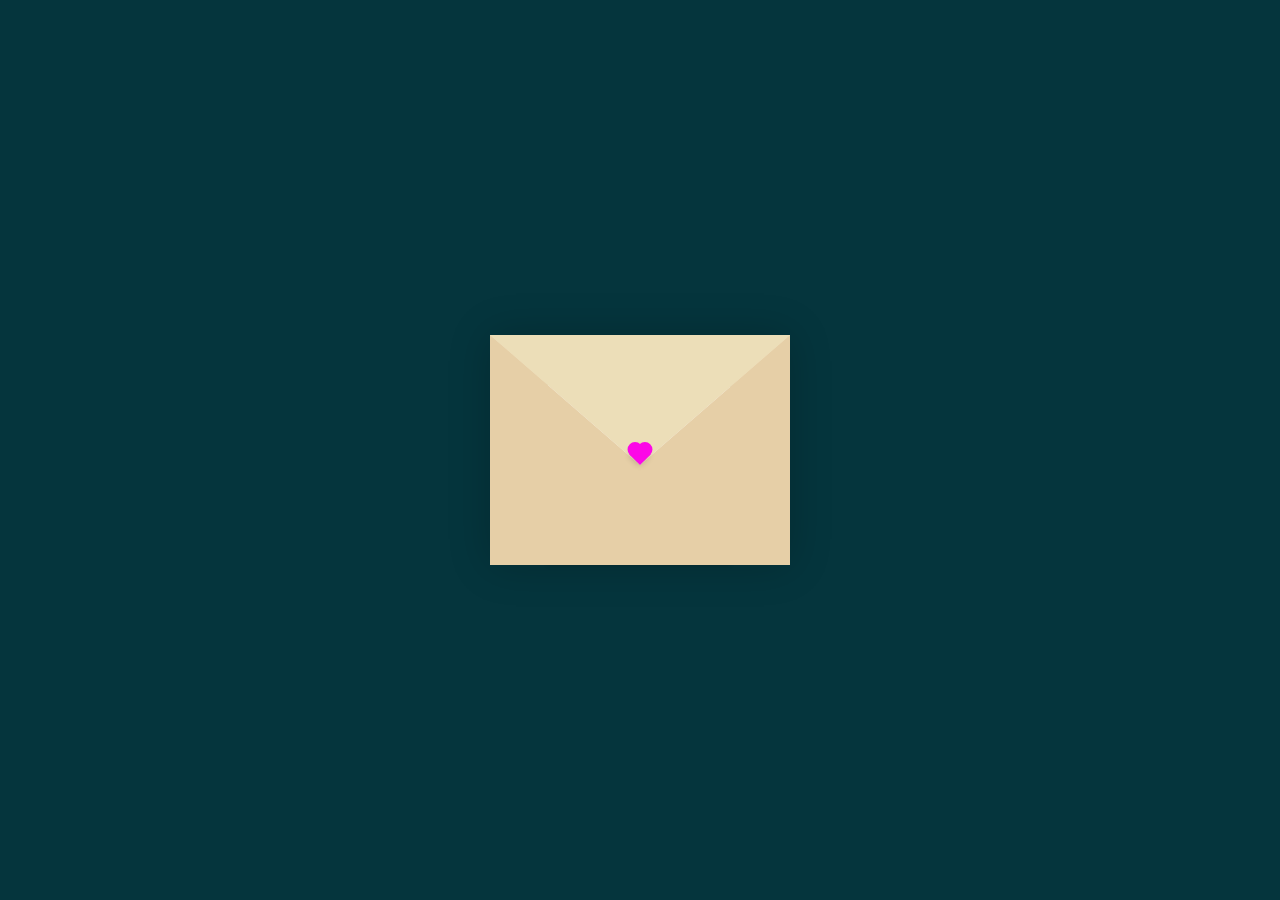
==== nanda presente/index.html @ 7479f289 "Add files via upload" ====
<!DOCTYPE html>
<html lang="en">
<head>
    <meta charset="UTF-8">
    <meta http-equiv="X-UA-Compatible" content="IE=edge">
    <meta name="viewport" content="width=device-width, initial-scale=1.0">
    <title>CSS Envelope + Letter (Open/Close on Click)</title>
    <link rel="stylesheet" href="./style.css">
</head>
<body>
    <div class="container">
        <div class="envelope-wrapper">
            <div class="envelope">
                <div class="letter">
                    <div class="text">
                        <strong>Dear Person.</strong>
                        <p>
                            @Lzk001
                        </p>
                    </div>
                </div>
            </div>
            <div class="heart"></div>
        </div>
    </div>
    <script>
        const envelope = document.querySelector('.envelope-wrapper');
        envelope.addEventListener('click', () => {
            envelope.classList.toggle('flap');
        });
    </script>
</body>
</html>
---- nanda presente/style.css ----
:root{
    --primary: #fff;
    --bg-color: rgb(5, 53, 61);
    --bg-envelope-color: #f5edd1;
    --envelope-tab: #ecdeb8;
    --envelope-cover: #e6cfa7;
    --shadow-color: rgba(0, 0, 0, 0.2);
    --txt-color: #444;
    --heart-color: rgb(252, 8, 231);
  }
  body{
    margin: 0;
    padding: 0;
    box-sizing: border-box;
    background: var(--bg-color);
    display: flex;
    align-items: center;
    justify-content: center;
  }
  .container {
    height: 100vh;
    display: grid;
    place-items: center;
  }
  .container > .envelope-wrapper {
    background: var(--bg-envelope-color);
    box-shadow: 0 0 40px var(--shadow-color);
  }
  .envelope-wrapper > .envelope {
    position: relative;
    width: 300px;
    height: 230px;
  }
  .envelope-wrapper > .envelope::before {
    content: "";
    position: absolute;
    top: 0;
    z-index: 2;
    border-top: 130px solid var(--envelope-tab);
    border-right: 150px solid transparent;
    border-left: 150px solid transparent;
    transform-origin: top;
    transition: all 0.5s ease-in-out 0.7s;
  }
  .envelope-wrapper > .envelope::after {
    content: "";
    position: absolute;
    z-index: 2;
    width: 0px;
    height: 0px;
    border-top: 130px solid transparent;
    border-right: 150px solid var(--envelope-cover);
    border-bottom: 100px solid var(--envelope-cover);
    border-left: 150px solid var(--envelope-cover);
  }
  .envelope > .letter {
    position: absolute;
    right: 20%;
    bottom: 0;
    width: 54%;
    height: 80%;
    background: var(--primary);
    text-align: center;
    transition: all 1s ease-in-out;
    box-shadow: 0 0 5px var(--shadow-color);
    padding: 20px 10px;
  }
  
  .envelope > .letter > .text {
    font-family: 'Gill Sans', 'Gill Sans MT', Calibri, 'Trebuchet MS', sans-serif;
    color: var(--txt-color);
    text-align: left;
    font-size: 10px;
  }
  .heart {
    position: absolute;
    top: 50%;
    left: 50%;
    width: 15px;
    height: 15px;
    background: var(--heart-color);
    z-index: 4;
    transform: translate(-50%, -20%) rotate(45deg);
    transition: transform 0.5s ease-in-out 1s;
    box-shadow: 0 1px 6px var(--shadow-color);
    cursor: pointer;
  }
  .heart:before, 
  .heart:after {
    content: "";
    position: absolute;
    width: 15px;
    height: 15px;
    background-color: var(--heart-color);
    border-radius: 50%;
  }
  .heart:before {
    top: -7.5px;
  }
  .heart:after {
    right: 7.5px;
  }
  .flap > .envelope:before {
    transform: rotateX(180deg);
    z-index: 0;
  }
  .flap > .envelope > .letter {
    bottom: 100px;
    transform: scale(1.5);
    transition-delay: 1s;
  }
  .flap > .heart {
    transform: rotate(90deg);
    transition-delay: 0.4s;
  }
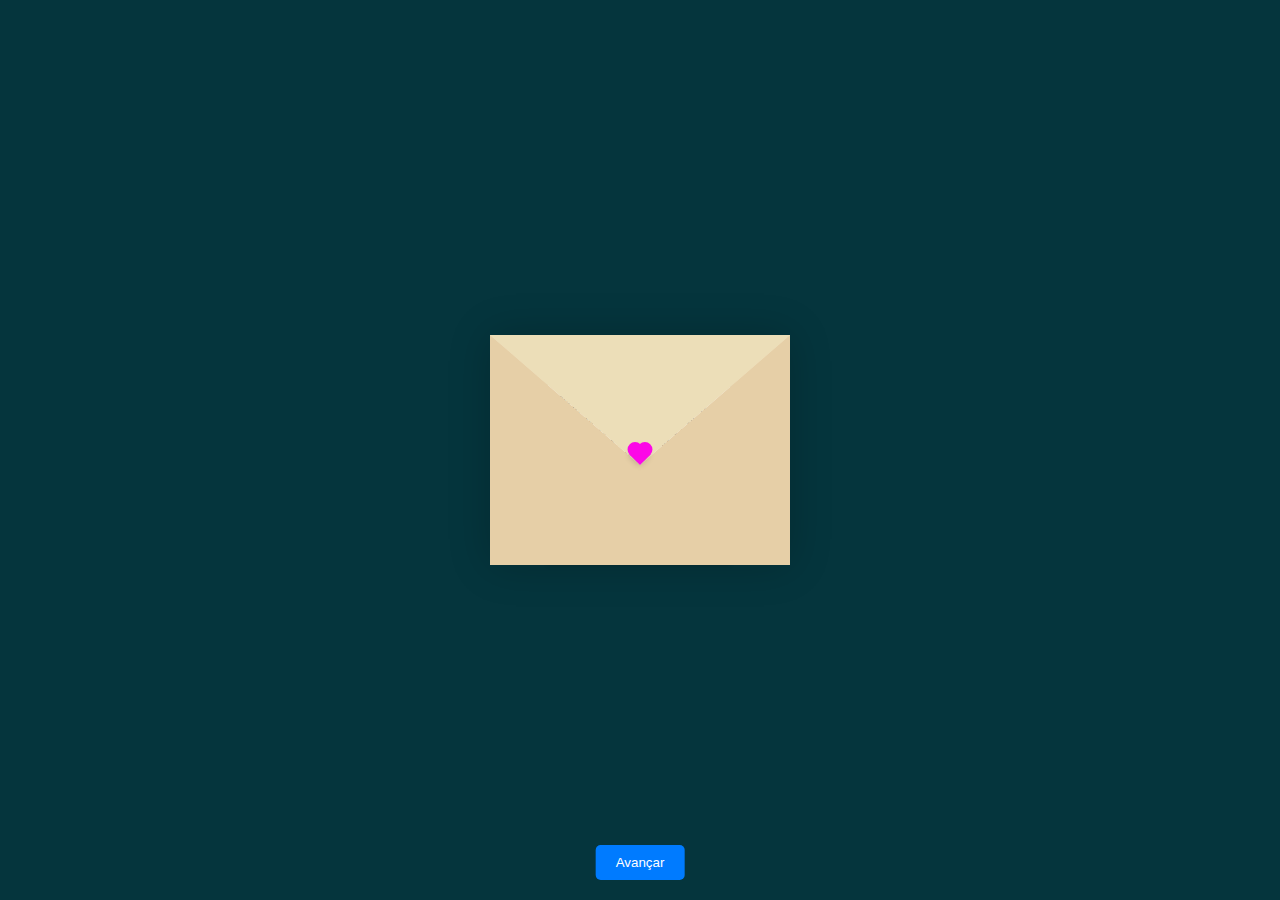
==== commit 59debfc3: "Update index.html" ====
--- a/nanda presente/index.html
+++ b/nanda presente/index.html
@@ -6,6 +6,24 @@
     <meta name="viewport" content="width=device-width, initial-scale=1.0">
     <title>CSS Envelope + Letter (Open/Close on Click)</title>
     <link rel="stylesheet" href="./style.css">
+    <style>
+        .container {
+            position: relative;
+        }
+
+        .btn-avancar {
+            position: absolute;
+            bottom: 20px;
+            left: 50%;
+            transform: translateX(-50%);
+            padding: 10px 20px;
+            background-color: #007bff;
+            color: #fff;
+            border: none;
+            border-radius: 5px;
+            cursor: pointer;
+        }
+    </style>
 </head>
 <body>
     <div class="container">
@@ -13,21 +31,29 @@
             <div class="envelope">
                 <div class="letter">
                     <div class="text">
-                        <strong>Dear Person.</strong>
+                        <strong>nandoca linda</strong>
                         <p>
-                            @Lzk001
+                          feliz aniversario nanda, obg por ser alguem tao incrivel na minha vida, eu te amo muito, sei que nao sou muito bom com presentes mas esse eu fiz de coração, continue sendo essa pessoa que tira cada sorriso bobo meu, te amo
                         </p>
                     </div>
                 </div>
             </div>
             <div class="heart"></div>
         </div>
+        <button class="btn-avancar" onclick="avancar()">Avançar</button>
     </div>
     <script>
         const envelope = document.querySelector('.envelope-wrapper');
         envelope.addEventListener('click', () => {
             envelope.classList.toggle('flap');
         });
+
+        function avancar() {
+            // Redirecionar para a segunda página
+            window.location.href = 'pagina2.html';
+        }
     </script>
+  
+  
 </body>
-</html>+</html>
--- a/nanda presente/style.css
+++ b/nanda presente/style.css
@@ -1,115 +1,117 @@
+
 :root{
-    --primary: #fff;
-    --bg-color: rgb(5, 53, 61);
-    --bg-envelope-color: #f5edd1;
-    --envelope-tab: #ecdeb8;
-    --envelope-cover: #e6cfa7;
-    --shadow-color: rgba(0, 0, 0, 0.2);
-    --txt-color: #444;
-    --heart-color: rgb(252, 8, 231);
-  }
-  body{
-    margin: 0;
-    padding: 0;
-    box-sizing: border-box;
-    background: var(--bg-color);
-    display: flex;
-    align-items: center;
-    justify-content: center;
-  }
-  .container {
-    height: 100vh;
-    display: grid;
-    place-items: center;
-  }
-  .container > .envelope-wrapper {
-    background: var(--bg-envelope-color);
-    box-shadow: 0 0 40px var(--shadow-color);
-  }
-  .envelope-wrapper > .envelope {
-    position: relative;
-    width: 300px;
-    height: 230px;
-  }
-  .envelope-wrapper > .envelope::before {
-    content: "";
-    position: absolute;
-    top: 0;
-    z-index: 2;
-    border-top: 130px solid var(--envelope-tab);
-    border-right: 150px solid transparent;
-    border-left: 150px solid transparent;
-    transform-origin: top;
-    transition: all 0.5s ease-in-out 0.7s;
-  }
-  .envelope-wrapper > .envelope::after {
-    content: "";
-    position: absolute;
-    z-index: 2;
-    width: 0px;
-    height: 0px;
-    border-top: 130px solid transparent;
-    border-right: 150px solid var(--envelope-cover);
-    border-bottom: 100px solid var(--envelope-cover);
-    border-left: 150px solid var(--envelope-cover);
-  }
-  .envelope > .letter {
-    position: absolute;
-    right: 20%;
-    bottom: 0;
-    width: 54%;
-    height: 80%;
-    background: var(--primary);
-    text-align: center;
-    transition: all 1s ease-in-out;
-    box-shadow: 0 0 5px var(--shadow-color);
-    padding: 20px 10px;
-  }
-  
-  .envelope > .letter > .text {
-    font-family: 'Gill Sans', 'Gill Sans MT', Calibri, 'Trebuchet MS', sans-serif;
-    color: var(--txt-color);
-    text-align: left;
-    font-size: 10px;
-  }
-  .heart {
-    position: absolute;
-    top: 50%;
-    left: 50%;
-    width: 15px;
-    height: 15px;
-    background: var(--heart-color);
-    z-index: 4;
-    transform: translate(-50%, -20%) rotate(45deg);
-    transition: transform 0.5s ease-in-out 1s;
-    box-shadow: 0 1px 6px var(--shadow-color);
-    cursor: pointer;
-  }
-  .heart:before, 
-  .heart:after {
-    content: "";
-    position: absolute;
-    width: 15px;
-    height: 15px;
-    background-color: var(--heart-color);
-    border-radius: 50%;
-  }
-  .heart:before {
-    top: -7.5px;
-  }
-  .heart:after {
-    right: 7.5px;
-  }
-  .flap > .envelope:before {
-    transform: rotateX(180deg);
-    z-index: 0;
-  }
-  .flap > .envelope > .letter {
-    bottom: 100px;
-    transform: scale(1.5);
-    transition-delay: 1s;
-  }
-  .flap > .heart {
-    transform: rotate(90deg);
-    transition-delay: 0.4s;
-  }+  --primary: #fff;
+  --bg-color: rgb(5, 53, 61);
+  --bg-envelope-color: #f5edd1;
+  --envelope-tab: #ecdeb8;
+  --envelope-cover: #e6cfa7;
+  --shadow-color: rgba(0, 0, 0, 0.2);
+  --txt-color: #444;
+  --heart-color: rgb(252, 8, 231);
+}
+body{
+  margin: 0;
+  padding: 0;
+  box-sizing: border-box;
+  background: var(--bg-color);
+  display: flex;
+  align-items: center;
+  justify-content: center;
+}
+.container {
+  height: 100vh;
+  display: grid;
+  place-items: center;
+}
+.container > .envelope-wrapper {
+  background: var(--bg-envelope-color);
+  box-shadow: 0 0 40px var(--shadow-color);
+}
+.envelope-wrapper > .envelope {
+  position: relative;
+  width: 300px;
+  height: 230px;
+}
+.envelope-wrapper > .envelope::before {
+  content: "";
+  position: absolute;
+  top: 0;
+  z-index: 2;
+  border-top: 130px solid var(--envelope-tab);
+  border-right: 150px solid transparent;
+  border-left: 150px solid transparent;
+  transform-origin: top;
+  transition: all 0.5s ease-in-out 0.7s;
+}
+.envelope-wrapper > .envelope::after {
+  content: "";
+  position: absolute;
+  z-index: 2;
+  width: 0px;
+  height: 0px;
+  border-top: 130px solid transparent;
+  border-right: 150px solid var(--envelope-cover);
+  border-bottom: 100px solid var(--envelope-cover);
+  border-left: 150px solid var(--envelope-cover);
+}
+.envelope > .letter {
+  position: absolute;
+  right: 20%;
+  bottom: 0;
+  width: 54%;
+  height: 80%;
+  background: var(--primary);
+  text-align: center;
+  transition: all 1s ease-in-out;
+  box-shadow: 0 0 5px var(--shadow-color);
+  padding: 20px 10px;
+}
+
+.envelope > .letter > .text {
+  font-family: 'Gill Sans', 'Gill Sans MT', Calibri, 'Trebuchet MS', sans-serif;
+  color: var(--txt-color);
+  text-align: left;
+  font-size: 10px;
+}
+.heart {
+  position: absolute;
+  top: 50%;
+  left: 50%;
+  width: 15px;
+  height: 15px;
+  background: var(--heart-color);
+  z-index: 4;
+  transform: translate(-50%, -20%) rotate(45deg);
+  transition: transform 0.5s ease-in-out 1s;
+  box-shadow: 0 1px 6px var(--shadow-color);
+  cursor: pointer;
+}
+.heart:before, 
+.heart:after {
+  content: "";
+  position: absolute;
+  width: 15px;
+  height: 15px;
+  background-color: var(--heart-color);
+  border-radius: 50%;
+}
+.heart:before {
+  top: -7.5px;
+}
+.heart:after {
+  right: 7.5px;
+}
+.flap > .envelope:before {
+  transform: rotateX(180deg);
+  z-index: 0;
+}
+.flap > .envelope > .letter {
+  bottom: 100px;
+  transform: scale(1.5);
+  transition-delay: 1s;
+}
+.flap > .heart {
+  transform: rotate(90deg);
+  transition-delay: 0.4s;
+
+ 
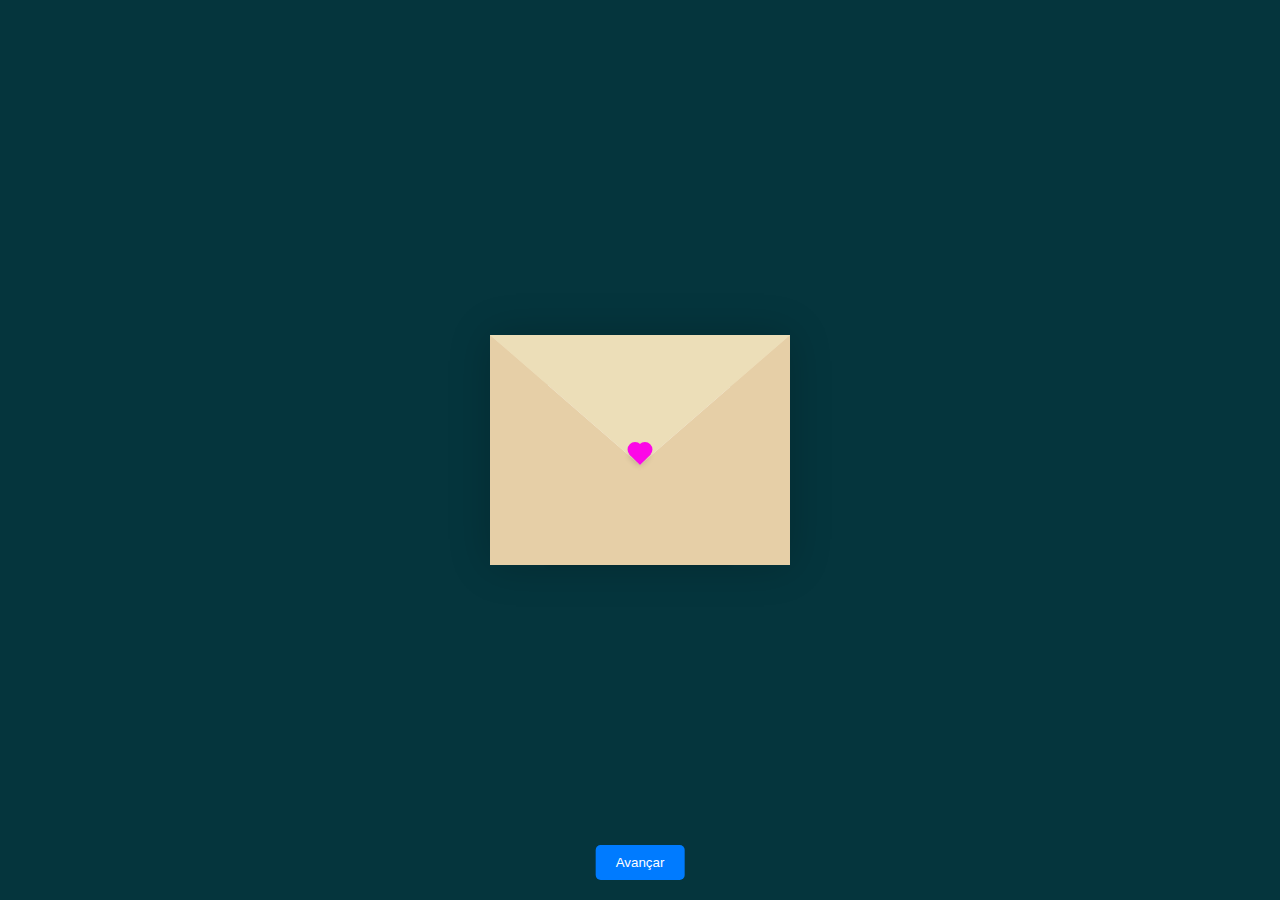
==== commit 118180d7: "Update index.html" ====
--- a/nanda presente/index.html
+++ b/nanda presente/index.html
@@ -33,7 +33,7 @@
                     <div class="text">
                         <strong>nandoca linda</strong>
                         <p>
-                          feliz aniversario nanda, obg por ser alguem tao incrivel na minha vida, eu te amo muito, sei que nao sou muito bom com presentes mas esse eu fiz de coração, continue sendo essa pessoa que tira cada sorriso bobo meu, te amo
+                         texto dentro do envelope
                         </p>
                     </div>
                 </div>
@@ -50,7 +50,7 @@
 
         function avancar() {
             // Redirecionar para a segunda página
-            window.location.href = 'pagina2.html';
+            window.location.href = 'login.html';
         }
     </script>
   
